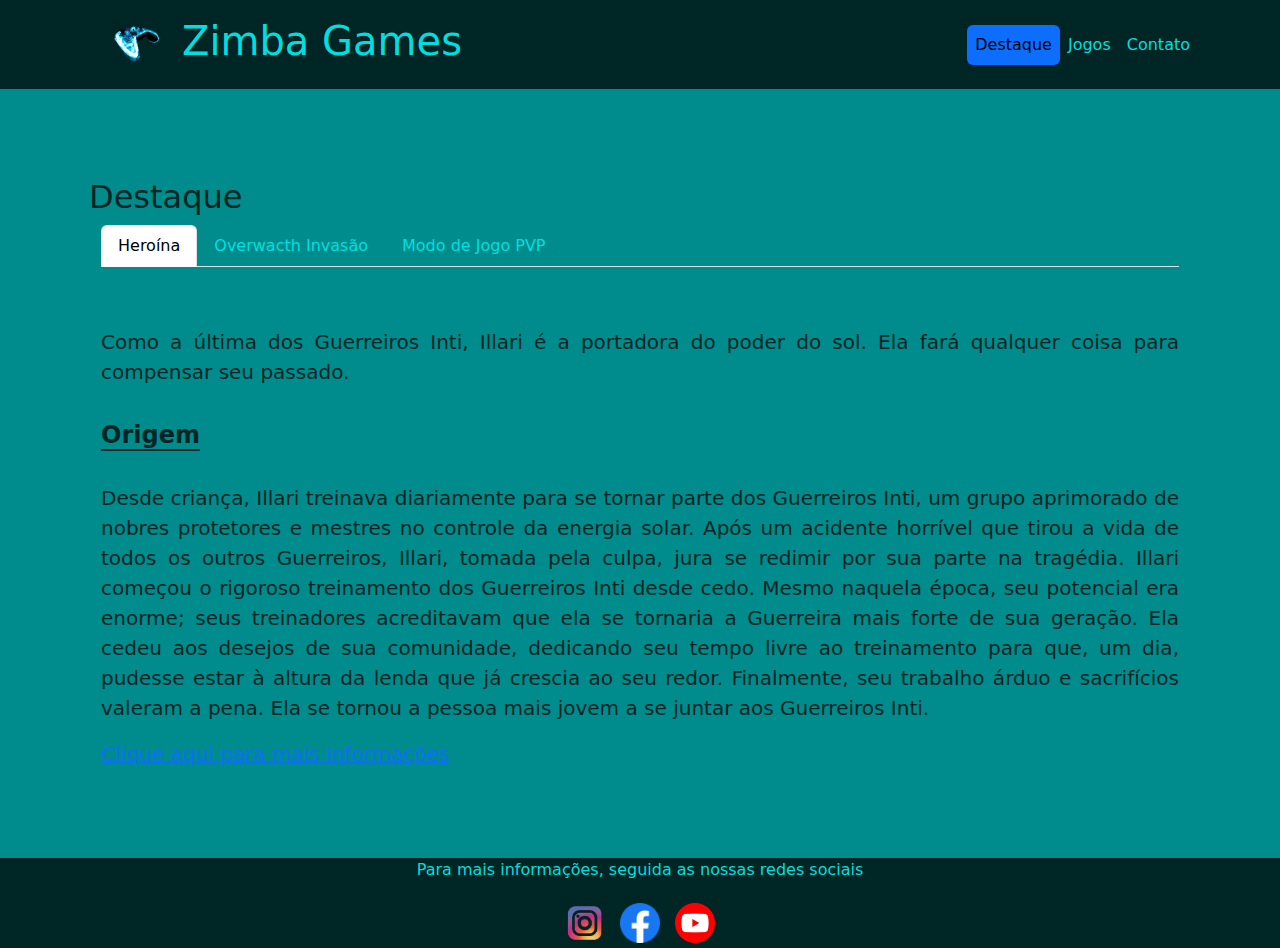
==== conteudo.html @ 76f5e5af "Primeiro commit" ====
<!DOCTYPE html>
<html lang="pt-br">

<head>
    <meta charset="UTF-8">
    <meta name="viewport" content="width=device-width, initial-scale=1.0">
    <link rel="stylesheet" href="./bibli/cdn.jsdelivr.net_npm_bootstrap@5.3.1_dist_css_bootstrap.min.css">
    <link rel="stylesheet" href="main.css">

    <title>Zimba Games</title>
</head>

<body id="principal">
    <header id="cabecalho">
        <div class="navbar navbar-expand-lg">
            <div class="container">
                <img src="./img/logo.png" />
                <h1>Zimba Games</h1>
                <button type="button" class="navbar-toggler" data-bs-toggle="collapse" data-bs-target="#menu">
                    <span class="navbar-toggler-icon"></span>
                </button>
                <nav class="collapse navbar-collapse justify-content-end" id="menu">
                    <ul class="nav navbar-nav nav-pills">
                        <li class="nav-item">
                            <a class="nav-link active" href="#destaque">Destaque</a>
                        </li>
                        <li class="nav-item">
                            <a class="nav-link" href="#jogos">Jogos</a>
                        </li>
                        <li class="nav-item">
                            <a class="nav-link" href="#contato">Contato</a>
                        </li>
                    </ul>
                </nav>
            </div>
        </div>
    </header>

    <section id="destaque">
        <h2>Destaque</h2>
        <div class="container">
            <nav class="nav nav-tabs">
                <button data-bs-toggle="tab" data-bs-target="#aba1" class="nav-link active"
                    type="button">Heroína</button>
                <button data-bs-toggle="tab" data-bs-target="#aba2" class="nav-link" type="button">Overwacth
                    Invasão</button>
                <button data-bs-toggle="tab" data-bs-target="#aba3" class="nav-link" type="button">Modo de Jogo
                    PVP</button>
            </nav>
            <div class="tab-content">
                <div class="tab-pane active" id="aba1">
                    <p>
                        </br></br>Como a última dos Guerreiros Inti, Illari é a portadora do poder do sol. Ela fará
                        qualquer coisa para compensar seu passado. </br></br>
                        <strong>Origem</strong></br></br>
                        Desde criança, Illari treinava diariamente para se tornar parte dos Guerreiros Inti, um grupo
                        aprimorado de nobres protetores e mestres no controle da energia solar. Após um acidente
                        horrível que tirou a vida de todos os outros Guerreiros, Illari, tomada pela culpa, jura se
                        redimir por sua parte na tragédia. Illari começou o rigoroso treinamento dos Guerreiros Inti
                        desde cedo. Mesmo naquela época, seu potencial era enorme; seus treinadores acreditavam que ela
                        se tornaria a Guerreira mais forte de sua geração. Ela cedeu aos desejos de sua comunidade,
                        dedicando seu tempo livre ao treinamento para que, um dia, pudesse estar à altura da lenda que
                        já crescia ao seu redor. Finalmente, seu trabalho árduo e sacrifícios valeram a pena. Ela se
                        tornou a pessoa mais jovem a se juntar aos Guerreiros Inti.
                    </p>
                    <a href="https://overwatch.blizzard.com/pt-br/heroes/illari/">Clique aqui para mais Informações</a>
                </div>

                <div class="tab-pane" id="aba2">
                    <p>
                    </br>Uma invasão global começou e cabe a você atender ao chamado, com as Missões de História da Invasão! O grupo ômnico rebelde Setor Nulo começou a atacar o Rio de Janeiro, Toronto e Gotemburgo, usando poderosos robôs de guerra para derrotar qualquer coisa que fique em seu caminho. Winston e sua equipe de ataque da Overwatch estão em uma missão para parar o Setor Nulo, e precisarão contar com aliados, antigos e novos, para fazer o que é preciso.
                        As Missões de História da Invasão são experiências cooperativas profundas e expansivas, nas quais uma equipe de quatro jogadores trabalhará para completar vários objetivos de missão em mapas enormes. Você não encontrará esse tipo de trabalho em equipe no jogo PvP tradicional. As escolhas de heróis também são personalizadas para cada Missão de História específica, e você pode se desafiar com quatro níveis diferentes de dificuldade.
                    </p>
                    <a href="https://overwatch.blizzard.com/pt-br/news/23989473/" >Clique aqui para mais Informações</a>
                </div>

                <div class="tab-pane" id="aba3">
                    <p>
                    </br>Ambas as equipes de cinco competem para serem as primeiras a capturar três pontos de controle. Essas áreas do mapa, chamadas de <strong>Ponto de Tumulto</strong>, serão reveladas uma a uma, com o próximo objetivo não liberado até que o anterior tenha sido capturado por qualquer equipe. O primeiro Ponto de Tumulto sempre estará localizado no centro do mapa para dar a ambas as equipes uma oportunidade igual, mas os locais restantes serão ativados em uma ordem aleatória. Isso deve garantir que cada partida pareça diferente e nenhuma das equipes ganhe vantagem aprendendo rotações.
                    </p>
                    <a href="https://www.charlieintel.com/overwatch-2/overwatch-2-flashpoint-pvp-game-mode-256960/" >Clique aqui para mais Informações</a>
                </div>
            </div>
        </div>
    </section>

    <div class="contanier" id="contato">
        <footer>
            <p>Para mais informações, seguida as nossas redes sociais</p>
            <img src="./img/logo_inst.png" alt="Logo instagram" />
            <img src="./img/logo_face.png" alt="Logo Facebook" />
            <img src="./img/YouTube_logo.png" alt="Logo Youtube" />
        </footer>
    </div>




    <script src="./bibli/cdn.jsdelivr.net_npm_bootstrap@5.3.1_dist_js_bootstrap.bundle.min.js"></script>
</body>

</html>
---- main.css ----
* {
    box-sizing: border-box;
    margin: 0;
    padding: 0;
}

body {
    background-color: #008C8C;
}

header img {
    padding: 10px;
}

header {
    background-color: #002525;
    position: sticky;
    top: 0;
    left: 0;
    z-index: 1
}

.navbar-toggler-icon {
    background-color: #00DFDF;
}

#cabecalho img {
    max-width: 100px;
    max-height: 100px;
}


.nav-link, h1 {
    color: #00DFDF;
}


section {
    padding: 89px;
}

section h2 {
    color: #002525;
}

.card {
    background-color: #00DFDF;
}

.card-body p {
    text-align: justify;
}


#contato {
    background-color: #002525;
    text-align: center;
    color: #00DFDF;
}

footer img {
    width: 50px;
    height: 50px;
    padding: 5px;
    cursor: pointer;
}

#aba1,
#aba2,
#aba3 {
    text-align: justify;
    font-size: 20px;
    color: #002525;
}

#aba1 strong {
    border-bottom: 2px solid #002525;
    font-size: 24px;
}

#aba1, #aba2, #aba3 a {
    color: #002525;
}
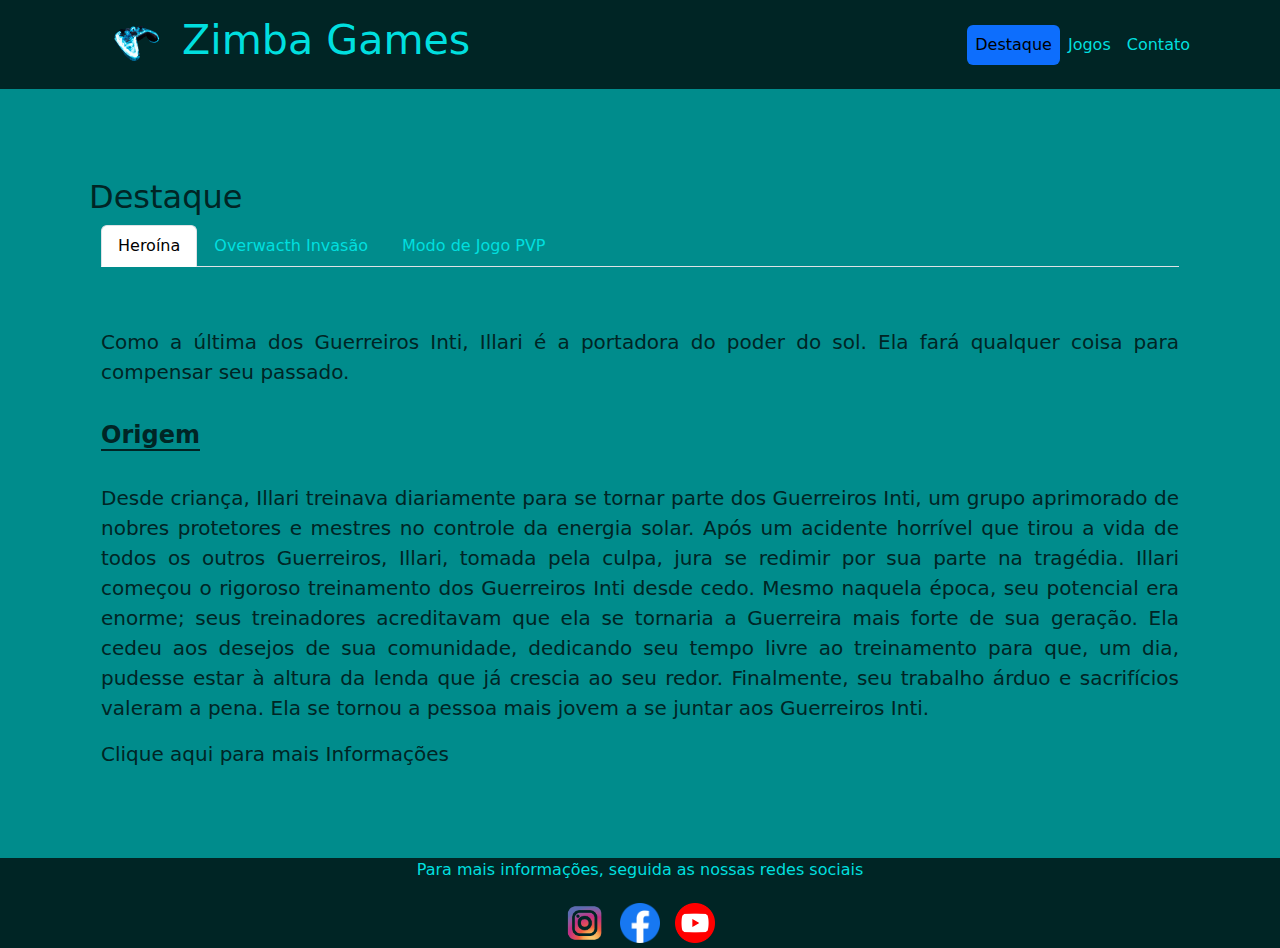
==== commit 61774d48: "Segundo commit" ====
--- a/conteudo.html
+++ b/conteudo.html
@@ -1,102 +1,103 @@
-<!DOCTYPE html>
-<html lang="pt-br">
-
-<head>
-    <meta charset="UTF-8">
-    <meta name="viewport" content="width=device-width, initial-scale=1.0">
-    <link rel="stylesheet" href="./bibli/cdn.jsdelivr.net_npm_bootstrap@5.3.1_dist_css_bootstrap.min.css">
-    <link rel="stylesheet" href="main.css">
-
-    <title>Zimba Games</title>
-</head>
-
-<body id="principal">
-    <header id="cabecalho">
-        <div class="navbar navbar-expand-lg">
-            <div class="container">
-                <img src="./img/logo.png" />
-                <h1>Zimba Games</h1>
-                <button type="button" class="navbar-toggler" data-bs-toggle="collapse" data-bs-target="#menu">
-                    <span class="navbar-toggler-icon"></span>
-                </button>
-                <nav class="collapse navbar-collapse justify-content-end" id="menu">
-                    <ul class="nav navbar-nav nav-pills">
-                        <li class="nav-item">
-                            <a class="nav-link active" href="#destaque">Destaque</a>
-                        </li>
-                        <li class="nav-item">
-                            <a class="nav-link" href="#jogos">Jogos</a>
-                        </li>
-                        <li class="nav-item">
-                            <a class="nav-link" href="#contato">Contato</a>
-                        </li>
-                    </ul>
-                </nav>
-            </div>
-        </div>
-    </header>
-
-    <section id="destaque">
-        <h2>Destaque</h2>
-        <div class="container">
-            <nav class="nav nav-tabs">
-                <button data-bs-toggle="tab" data-bs-target="#aba1" class="nav-link active"
-                    type="button">Heroína</button>
-                <button data-bs-toggle="tab" data-bs-target="#aba2" class="nav-link" type="button">Overwacth
-                    Invasão</button>
-                <button data-bs-toggle="tab" data-bs-target="#aba3" class="nav-link" type="button">Modo de Jogo
-                    PVP</button>
-            </nav>
-            <div class="tab-content">
-                <div class="tab-pane active" id="aba1">
-                    <p>
-                        </br></br>Como a última dos Guerreiros Inti, Illari é a portadora do poder do sol. Ela fará
-                        qualquer coisa para compensar seu passado. </br></br>
-                        <strong>Origem</strong></br></br>
-                        Desde criança, Illari treinava diariamente para se tornar parte dos Guerreiros Inti, um grupo
-                        aprimorado de nobres protetores e mestres no controle da energia solar. Após um acidente
-                        horrível que tirou a vida de todos os outros Guerreiros, Illari, tomada pela culpa, jura se
-                        redimir por sua parte na tragédia. Illari começou o rigoroso treinamento dos Guerreiros Inti
-                        desde cedo. Mesmo naquela época, seu potencial era enorme; seus treinadores acreditavam que ela
-                        se tornaria a Guerreira mais forte de sua geração. Ela cedeu aos desejos de sua comunidade,
-                        dedicando seu tempo livre ao treinamento para que, um dia, pudesse estar à altura da lenda que
-                        já crescia ao seu redor. Finalmente, seu trabalho árduo e sacrifícios valeram a pena. Ela se
-                        tornou a pessoa mais jovem a se juntar aos Guerreiros Inti.
-                    </p>
-                    <a href="https://overwatch.blizzard.com/pt-br/heroes/illari/">Clique aqui para mais Informações</a>
-                </div>
-
-                <div class="tab-pane" id="aba2">
-                    <p>
-                    </br>Uma invasão global começou e cabe a você atender ao chamado, com as Missões de História da Invasão! O grupo ômnico rebelde Setor Nulo começou a atacar o Rio de Janeiro, Toronto e Gotemburgo, usando poderosos robôs de guerra para derrotar qualquer coisa que fique em seu caminho. Winston e sua equipe de ataque da Overwatch estão em uma missão para parar o Setor Nulo, e precisarão contar com aliados, antigos e novos, para fazer o que é preciso.
-                        As Missões de História da Invasão são experiências cooperativas profundas e expansivas, nas quais uma equipe de quatro jogadores trabalhará para completar vários objetivos de missão em mapas enormes. Você não encontrará esse tipo de trabalho em equipe no jogo PvP tradicional. As escolhas de heróis também são personalizadas para cada Missão de História específica, e você pode se desafiar com quatro níveis diferentes de dificuldade.
-                    </p>
-                    <a href="https://overwatch.blizzard.com/pt-br/news/23989473/" >Clique aqui para mais Informações</a>
-                </div>
-
-                <div class="tab-pane" id="aba3">
-                    <p>
-                    </br>Ambas as equipes de cinco competem para serem as primeiras a capturar três pontos de controle. Essas áreas do mapa, chamadas de <strong>Ponto de Tumulto</strong>, serão reveladas uma a uma, com o próximo objetivo não liberado até que o anterior tenha sido capturado por qualquer equipe. O primeiro Ponto de Tumulto sempre estará localizado no centro do mapa para dar a ambas as equipes uma oportunidade igual, mas os locais restantes serão ativados em uma ordem aleatória. Isso deve garantir que cada partida pareça diferente e nenhuma das equipes ganhe vantagem aprendendo rotações.
-                    </p>
-                    <a href="https://www.charlieintel.com/overwatch-2/overwatch-2-flashpoint-pvp-game-mode-256960/" >Clique aqui para mais Informações</a>
-                </div>
-            </div>
-        </div>
-    </section>
-
-    <div class="contanier" id="contato">
-        <footer>
-            <p>Para mais informações, seguida as nossas redes sociais</p>
-            <img src="./img/logo_inst.png" alt="Logo instagram" />
-            <img src="./img/logo_face.png" alt="Logo Facebook" />
-            <img src="./img/YouTube_logo.png" alt="Logo Youtube" />
-        </footer>
-    </div>
-
-
-
-
-    <script src="./bibli/cdn.jsdelivr.net_npm_bootstrap@5.3.1_dist_js_bootstrap.bundle.min.js"></script>
-</body>
-
+<!DOCTYPE html>
+<html lang="pt-br">
+
+<head>
+    <meta charset="UTF-8">
+    <meta name="viewport" content="width=device-width, initial-scale=1.0">
+    <link rel="stylesheet" href="./bibli/cdn.jsdelivr.net_npm_bootstrap@5.3.1_dist_css_bootstrap.min.css">
+    <link rel="stylesheet" href="main.css">
+
+    <title>Zimba Games</title>
+</head>
+
+<body id="principal">
+    <header id="cabecalho">
+        <div class="navbar navbar-expand-lg">
+            <div class="container">
+                <img src="./img/logo.png" />
+                <a href="./index.html" id="titulo">Zimba Games</a>
+                <!-- <h1>Zimba Games</h1> -->
+                <button type="button" class="navbar-toggler" data-bs-toggle="collapse" data-bs-target="#menu">
+                    <span class="navbar-toggler-icon"></span>
+                </button>
+                <nav class="collapse navbar-collapse justify-content-end" id="menu">
+                    <ul class="nav navbar-nav nav-pills">
+                        <li class="nav-item">
+                            <a class="nav-link active" href="#destaque">Destaque</a>
+                        </li>
+                        <li class="nav-item">
+                            <a class="nav-link" href="#jogos">Jogos</a>
+                        </li>
+                        <li class="nav-item">
+                            <a class="nav-link" href="#contato">Contato</a>
+                        </li>
+                    </ul>
+                </nav>
+            </div>
+        </div>
+    </header>
+
+    <section id="destaque">
+        <h2>Destaque</h2>
+        <div class="container">
+            <nav class="nav nav-tabs">
+                <button data-bs-toggle="tab" data-bs-target="#aba1" class="nav-link active"
+                    type="button">Heroína</button>
+                <button data-bs-toggle="tab" data-bs-target="#aba2" class="nav-link" type="button">Overwacth
+                    Invasão</button>
+                <button data-bs-toggle="tab" data-bs-target="#aba3" class="nav-link" type="button">Modo de Jogo
+                    PVP</button>
+            </nav>
+            <div class="tab-content">
+                <div class="tab-pane active" id="aba1">
+                    <p>
+                        </br></br>Como a última dos Guerreiros Inti, Illari é a portadora do poder do sol. Ela fará
+                        qualquer coisa para compensar seu passado. </br></br>
+                        <strong>Origem</strong></br></br>
+                        Desde criança, Illari treinava diariamente para se tornar parte dos Guerreiros Inti, um grupo
+                        aprimorado de nobres protetores e mestres no controle da energia solar. Após um acidente
+                        horrível que tirou a vida de todos os outros Guerreiros, Illari, tomada pela culpa, jura se
+                        redimir por sua parte na tragédia. Illari começou o rigoroso treinamento dos Guerreiros Inti
+                        desde cedo. Mesmo naquela época, seu potencial era enorme; seus treinadores acreditavam que ela
+                        se tornaria a Guerreira mais forte de sua geração. Ela cedeu aos desejos de sua comunidade,
+                        dedicando seu tempo livre ao treinamento para que, um dia, pudesse estar à altura da lenda que
+                        já crescia ao seu redor. Finalmente, seu trabalho árduo e sacrifícios valeram a pena. Ela se
+                        tornou a pessoa mais jovem a se juntar aos Guerreiros Inti.
+                    </p>
+                    <a href="https://overwatch.blizzard.com/pt-br/heroes/illari/" target="_blank" rel="noopener noreferrer" >Clique aqui para mais Informações</a>
+                </div>
+
+                <div class="tab-pane" id="aba2">
+                    <p>
+                    </br>Uma invasão global começou e cabe a você atender ao chamado, com as Missões de História da Invasão! O grupo ômnico rebelde Setor Nulo começou a atacar o Rio de Janeiro, Toronto e Gotemburgo, usando poderosos robôs de guerra para derrotar qualquer coisa que fique em seu caminho. Winston e sua equipe de ataque da Overwatch estão em uma missão para parar o Setor Nulo, e precisarão contar com aliados, antigos e novos, para fazer o que é preciso.
+                        As Missões de História da Invasão são experiências cooperativas profundas e expansivas, nas quais uma equipe de quatro jogadores trabalhará para completar vários objetivos de missão em mapas enormes. Você não encontrará esse tipo de trabalho em equipe no jogo PvP tradicional. As escolhas de heróis também são personalizadas para cada Missão de História específica, e você pode se desafiar com quatro níveis diferentes de dificuldade.
+                    </p>
+                    <a href="https://overwatch.blizzard.com/pt-br/news/23989473/" target="_blank" rel="noopener noreferrer" >Clique aqui para mais Informações</a>
+                </div>
+
+                <div class="tab-pane" id="aba3">
+                    <p>
+                    </br>Ambas as equipes de cinco competem para serem as primeiras a capturar três pontos de controle. Essas áreas do mapa, chamadas de <strong>Ponto de Tumulto</strong>, serão reveladas uma a uma, com o próximo objetivo não liberado até que o anterior tenha sido capturado por qualquer equipe. O primeiro Ponto de Tumulto sempre estará localizado no centro do mapa para dar a ambas as equipes uma oportunidade igual, mas os locais restantes serão ativados em uma ordem aleatória. Isso deve garantir que cada partida pareça diferente e nenhuma das equipes ganhe vantagem aprendendo rotações.
+                    </p>
+                    <a href="https://www.charlieintel.com/overwatch-2/overwatch-2-flashpoint-pvp-game-mode-256960/" target="_blank" rel="noopener noreferrer" >Clique aqui para mais Informações</a>
+                </div>
+            </div>
+        </div>
+    </section>
+
+    <div class="contanier" id="contato">
+        <footer>
+            <p>Para mais informações, seguida as nossas redes sociais</p>
+            <img src="./img/logo_inst.png" alt="Logo instagram" />
+            <img src="./img/logo_face.png" alt="Logo Facebook" />
+            <img src="./img/YouTube_logo.png" alt="Logo Youtube" />
+        </footer>
+    </div>
+
+
+
+
+    <script src="./bibli/cdn.jsdelivr.net_npm_bootstrap@5.3.1_dist_js_bootstrap.bundle.min.js"></script>
+</body>
+
 </html>--- a/main.css
+++ b/main.css
@@ -1,83 +1,140 @@
-* {
-    box-sizing: border-box;
-    margin: 0;
-    padding: 0;
-}
-
-body {
-    background-color: #008C8C;
-}
-
-header img {
-    padding: 10px;
-}
-
-header {
-    background-color: #002525;
-    position: sticky;
-    top: 0;
-    left: 0;
-    z-index: 1
-}
-
-.navbar-toggler-icon {
-    background-color: #00DFDF;
-}
-
-#cabecalho img {
-    max-width: 100px;
-    max-height: 100px;
-}
-
-
-.nav-link, h1 {
-    color: #00DFDF;
-}
-
-
-section {
-    padding: 89px;
-}
-
-section h2 {
-    color: #002525;
-}
-
-.card {
-    background-color: #00DFDF;
-}
-
-.card-body p {
-    text-align: justify;
-}
-
-
-#contato {
-    background-color: #002525;
-    text-align: center;
-    color: #00DFDF;
-}
-
-footer img {
-    width: 50px;
-    height: 50px;
-    padding: 5px;
-    cursor: pointer;
-}
-
-#aba1,
-#aba2,
-#aba3 {
-    text-align: justify;
-    font-size: 20px;
-    color: #002525;
-}
-
-#aba1 strong {
-    border-bottom: 2px solid #002525;
-    font-size: 24px;
-}
-
-#aba1, #aba2, #aba3 a {
-    color: #002525;
-}
+* {
+    box-sizing: border-box;
+    margin: 0;
+    padding: 0;
+}
+
+body {
+    background-color: #008C8C;
+}
+
+header img {
+    padding: 10px;
+}
+
+header {
+    background-color: #002525;
+    position: sticky;
+    top: 0;
+    left: 0;
+}
+
+#cabecalho img {
+    max-width: 100px;
+    max-height: 100px;
+}
+
+#cabecalho {
+    z-index: 9;
+}
+
+.nav-link, h1 {
+    color: #00DFDF;
+}
+
+
+#titulo {
+    color: #00DFDF;
+    font-size: calc(1.375rem + 1.5vw);
+    margin-top: 0;
+    margin-bottom: .5rem;
+    font-weight: 500;
+    line-height: 1.2;
+}
+
+
+#corousel img {
+    width: 949px;
+    height: 380px;
+    border-radius: 8px;
+    
+}
+
+#corousel a {
+    font-size: 30px;
+    color: #CBFFFF;
+    font-weight: bold;
+    text-transform: uppercase;
+    text-decoration: none;
+}
+
+
+.navbar-toggler-icon {
+    background-color: #00DFDF;
+}
+
+
+section {
+    padding: 89px;
+}
+
+section h2 {
+    color: #002525;
+}
+
+.card {
+    background-color: #00DFDF;
+}
+
+.card-body p {
+    text-align: justify;
+}
+
+#contato {
+    background-color: #002525;
+    text-align: center;
+    color: #00DFDF;
+}
+
+footer img {
+    width: 50px;
+    height: 50px;
+    padding: 5px;
+    cursor: pointer;
+}
+
+#aba1,
+#aba2,
+#aba3 {
+    text-align: justify;
+    font-size: 20px;
+    color: #002525;
+}
+
+#aba1 strong {
+    border-bottom: 2px solid #002525;
+    font-size: 24px;
+}
+
+#aba1, #aba2, #aba3, a {
+    color: #002525;
+    text-decoration: none;
+}
+
+@media screen and (min-width: 360px) and (max-width:820px) {
+    section {
+        padding: 20px;
+    }
+
+    #corousel img {
+        width: 100%;
+        border-radius: 8px;
+    }
+}
+
+@media screen and (min-width: 240px) and (max-width:355px) {
+    .card {
+        width: 329px;
+        margin-left: -28px;
+    }
+
+    section {
+        padding: 20px;
+    }
+
+    header img {
+        height: 50px;
+        width: 50px;
+    }
+
+}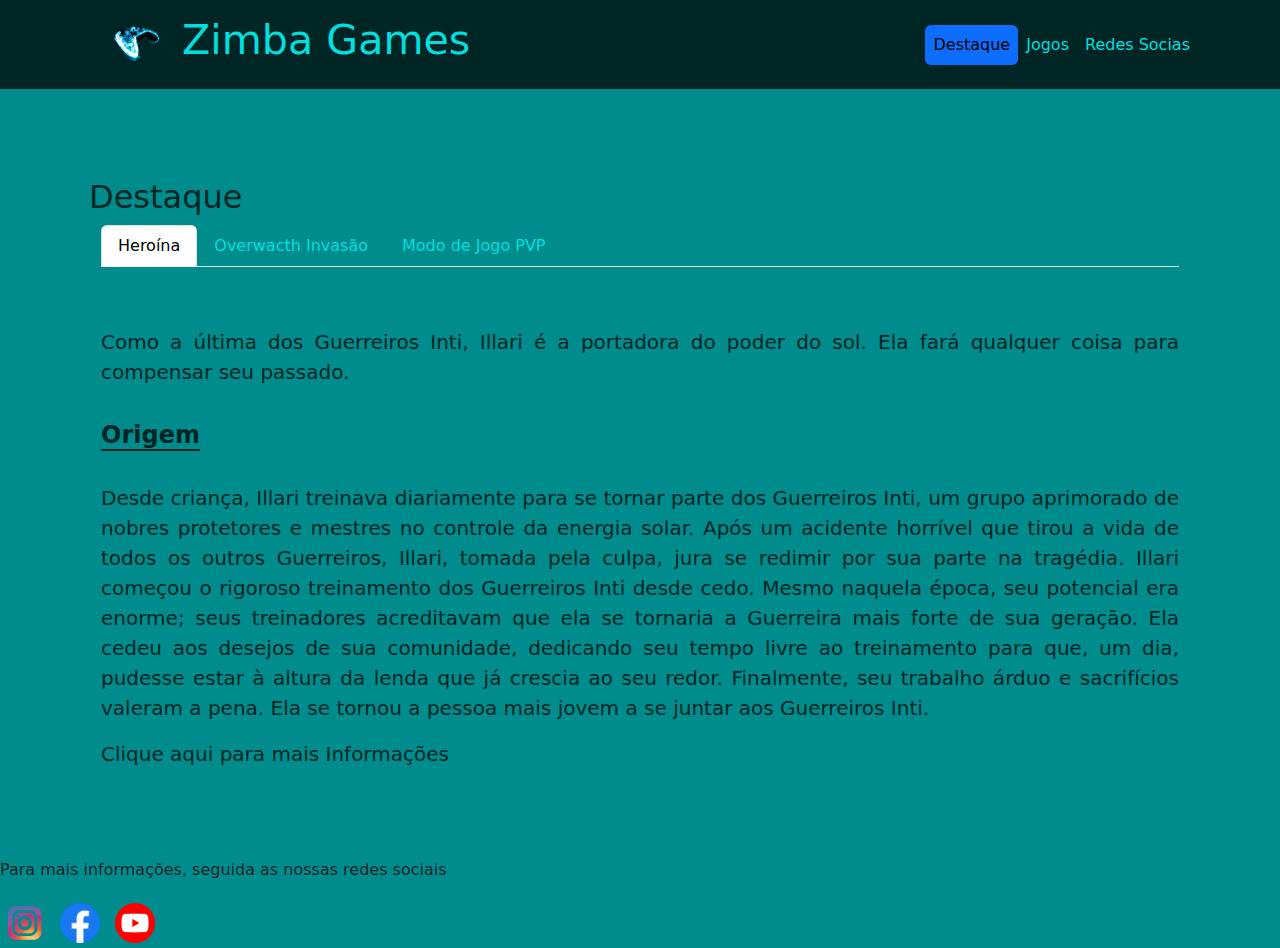
==== commit 968a6dde: "Segundo commit" ====
--- a/conteudo.html
+++ b/conteudo.html
@@ -29,7 +29,7 @@
                             <a class="nav-link" href="#jogos">Jogos</a>
                         </li>
                         <li class="nav-item">
-                            <a class="nav-link" href="#contato">Contato</a>
+                            <a class="nav-link" href="#rede">Redes Socias</a>
                         </li>
                     </ul>
                 </nav>
@@ -85,7 +85,7 @@
         </div>
     </section>
 
-    <div class="contanier" id="contato">
+    <div class="contanier">
         <footer>
             <p>Para mais informações, seguida as nossas redes sociais</p>
             <img src="./img/logo_inst.png" alt="Logo instagram" />
--- a/main.css
+++ b/main.css
@@ -1,9 +1,3 @@
-* {
-    box-sizing: border-box;
-    margin: 0;
-    padding: 0;
-}
-
 body {
     background-color: #008C8C;
 }
@@ -32,7 +26,6 @@
     color: #00DFDF;
 }
 
-
 #titulo {
     color: #00DFDF;
     font-size: calc(1.375rem + 1.5vw);
@@ -41,7 +34,6 @@
     font-weight: 500;
     line-height: 1.2;
 }
-
 
 #corousel img {
     width: 949px;
@@ -57,7 +49,6 @@
     text-transform: uppercase;
     text-decoration: none;
 }
-
 
 .navbar-toggler-icon {
     background-color: #00DFDF;
@@ -76,11 +67,15 @@
     background-color: #00DFDF;
 }
 
+article {
+    min-height: 551px;
+}
+
 .card-body p {
     text-align: justify;
 }
 
-#contato {
+#rede {
     background-color: #002525;
     text-align: center;
     color: #00DFDF;
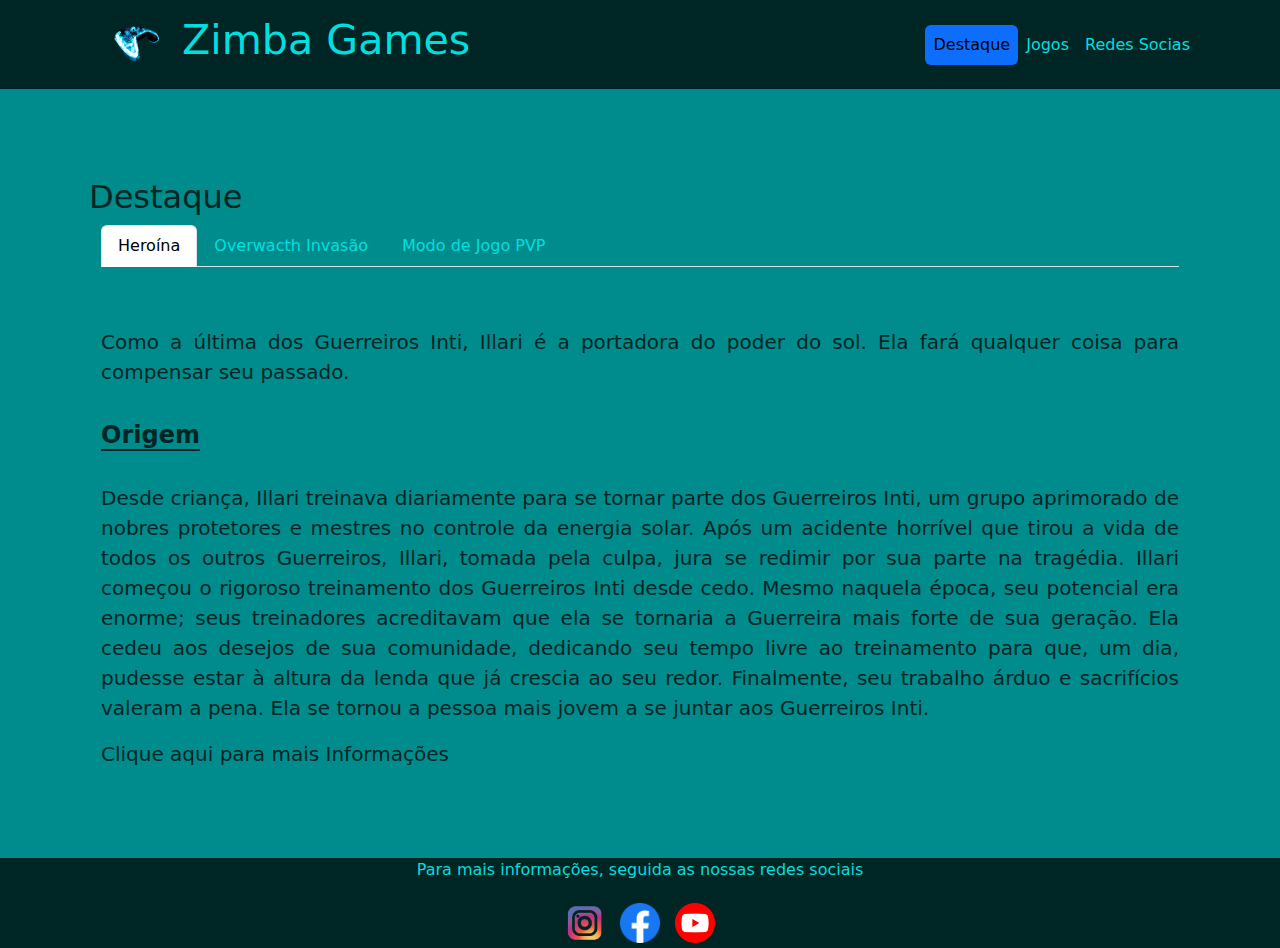
==== commit 0cac78ec: "Terceiro commit" ====
--- a/conteudo.html
+++ b/conteudo.html
@@ -85,7 +85,7 @@
         </div>
     </section>
 
-    <div class="contanier">
+    <div class="contanier" id="rede">
         <footer>
             <p>Para mais informações, seguida as nossas redes sociais</p>
             <img src="./img/logo_inst.png" alt="Logo instagram" />
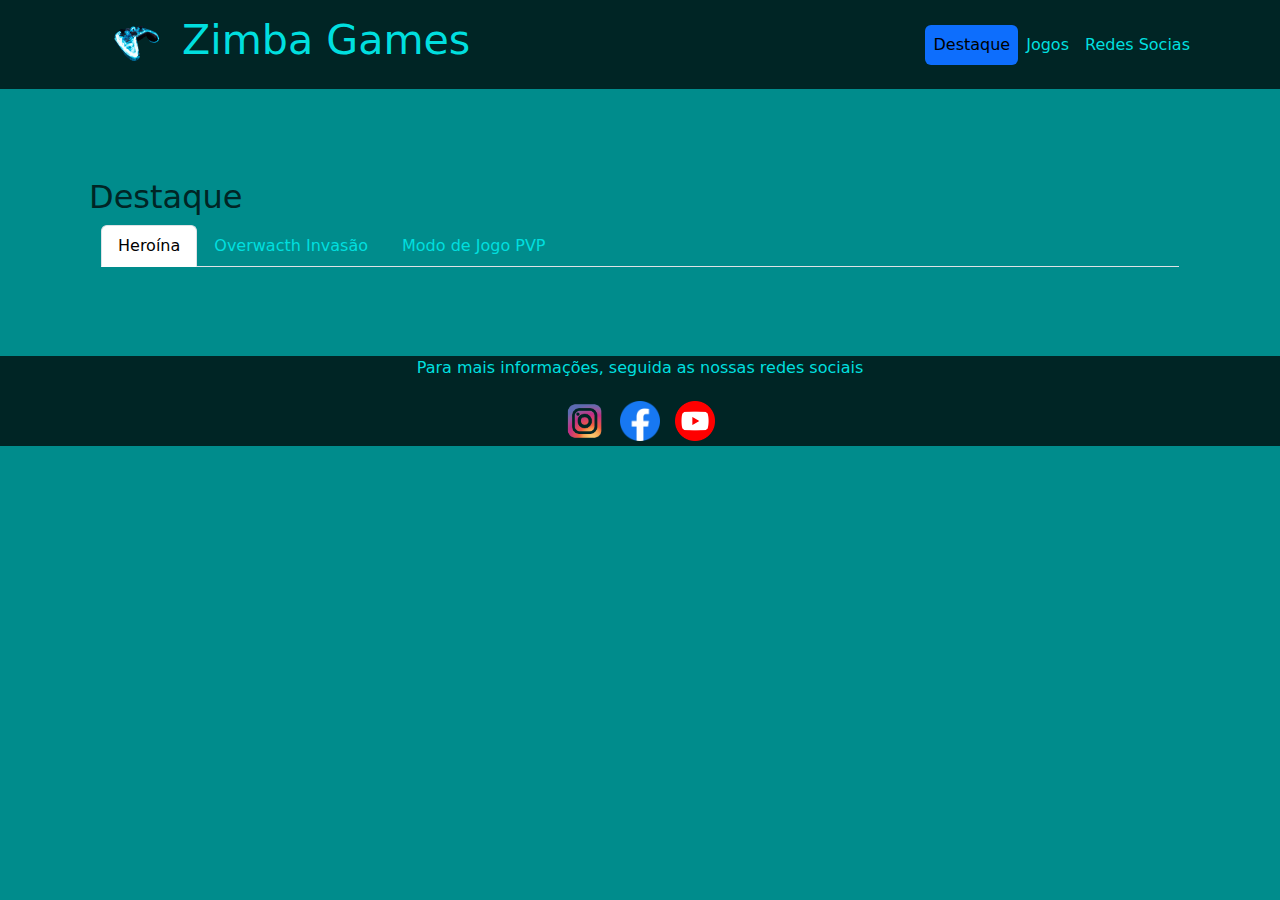
==== commit a2ff91cf: "Commit JS 2" ====
--- a/conteudo.html
+++ b/conteudo.html
@@ -41,15 +41,15 @@
         <h2>Destaque</h2>
         <div class="container">
             <nav class="nav nav-tabs">
-                <button data-bs-toggle="tab" data-bs-target="#aba1" class="nav-link active"
+                <button id="aba11" data-bs-toggle="tab" data-bs-target="#aba1" class="tabela nav-link active"
                     type="button">Heroína</button>
-                <button data-bs-toggle="tab" data-bs-target="#aba2" class="nav-link" type="button">Overwacth
+                <button id="aba21" data-bs-toggle="tab" data-bs-target="#aba2" class="tabela nav-link" type="button">Overwacth
                     Invasão</button>
-                <button data-bs-toggle="tab" data-bs-target="#aba3" class="nav-link" type="button">Modo de Jogo
+                <button id="aba31" data-bs-toggle="tab" data-bs-target="#aba3" class="tabela nav-link" type="button">Modo de Jogo
                     PVP</button>
             </nav>
-            <div class="tab-content">
-                <div class="tab-pane active" id="aba1">
+            <div class="tabela tab-content">
+                <div class="tabela tab-pane active" id="aba1">
                     <p>
                         </br></br>Como a última dos Guerreiros Inti, Illari é a portadora do poder do sol. Ela fará
                         qualquer coisa para compensar seu passado. </br></br>
@@ -67,7 +67,7 @@
                     <a href="https://overwatch.blizzard.com/pt-br/heroes/illari/" target="_blank" rel="noopener noreferrer" >Clique aqui para mais Informações</a>
                 </div>
 
-                <div class="tab-pane" id="aba2">
+                <div class="tabela tab-pane" id="aba2">
                     <p>
                     </br>Uma invasão global começou e cabe a você atender ao chamado, com as Missões de História da Invasão! O grupo ômnico rebelde Setor Nulo começou a atacar o Rio de Janeiro, Toronto e Gotemburgo, usando poderosos robôs de guerra para derrotar qualquer coisa que fique em seu caminho. Winston e sua equipe de ataque da Overwatch estão em uma missão para parar o Setor Nulo, e precisarão contar com aliados, antigos e novos, para fazer o que é preciso.
                         As Missões de História da Invasão são experiências cooperativas profundas e expansivas, nas quais uma equipe de quatro jogadores trabalhará para completar vários objetivos de missão em mapas enormes. Você não encontrará esse tipo de trabalho em equipe no jogo PvP tradicional. As escolhas de heróis também são personalizadas para cada Missão de História específica, e você pode se desafiar com quatro níveis diferentes de dificuldade.
@@ -75,7 +75,7 @@
                     <a href="https://overwatch.blizzard.com/pt-br/news/23989473/" target="_blank" rel="noopener noreferrer" >Clique aqui para mais Informações</a>
                 </div>
 
-                <div class="tab-pane" id="aba3">
+                <div class="tabela tab-pane" id="aba3">
                     <p>
                     </br>Ambas as equipes de cinco competem para serem as primeiras a capturar três pontos de controle. Essas áreas do mapa, chamadas de <strong>Ponto de Tumulto</strong>, serão reveladas uma a uma, com o próximo objetivo não liberado até que o anterior tenha sido capturado por qualquer equipe. O primeiro Ponto de Tumulto sempre estará localizado no centro do mapa para dar a ambas as equipes uma oportunidade igual, mas os locais restantes serão ativados em uma ordem aleatória. Isso deve garantir que cada partida pareça diferente e nenhuma das equipes ganhe vantagem aprendendo rotações.
                     </p>
@@ -94,10 +94,8 @@
         </footer>
     </div>
 
-
-
-
     <script src="./bibli/cdn.jsdelivr.net_npm_bootstrap@5.3.1_dist_js_bootstrap.bundle.min.js"></script>
+    <script src="./main.js"></script>
 </body>
 
 </html>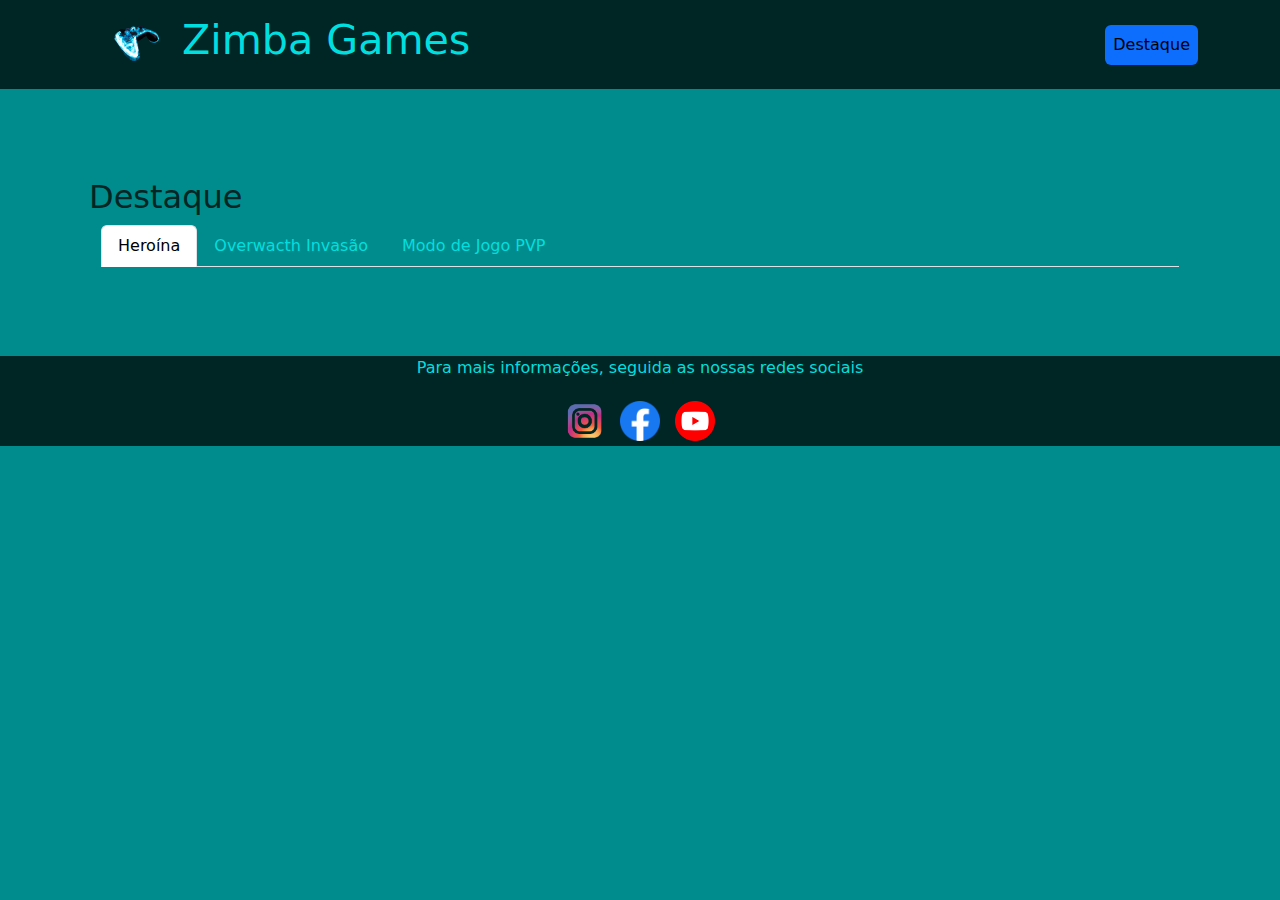
==== commit c857dd90: "Commit" ====
--- a/conteudo.html
+++ b/conteudo.html
@@ -24,12 +24,6 @@
                     <ul class="nav navbar-nav nav-pills">
                         <li class="nav-item">
                             <a class="nav-link active" href="#destaque">Destaque</a>
-                        </li>
-                        <li class="nav-item">
-                            <a class="nav-link" href="#jogos">Jogos</a>
-                        </li>
-                        <li class="nav-item">
-                            <a class="nav-link" href="#rede">Redes Socias</a>
                         </li>
                     </ul>
                 </nav>
